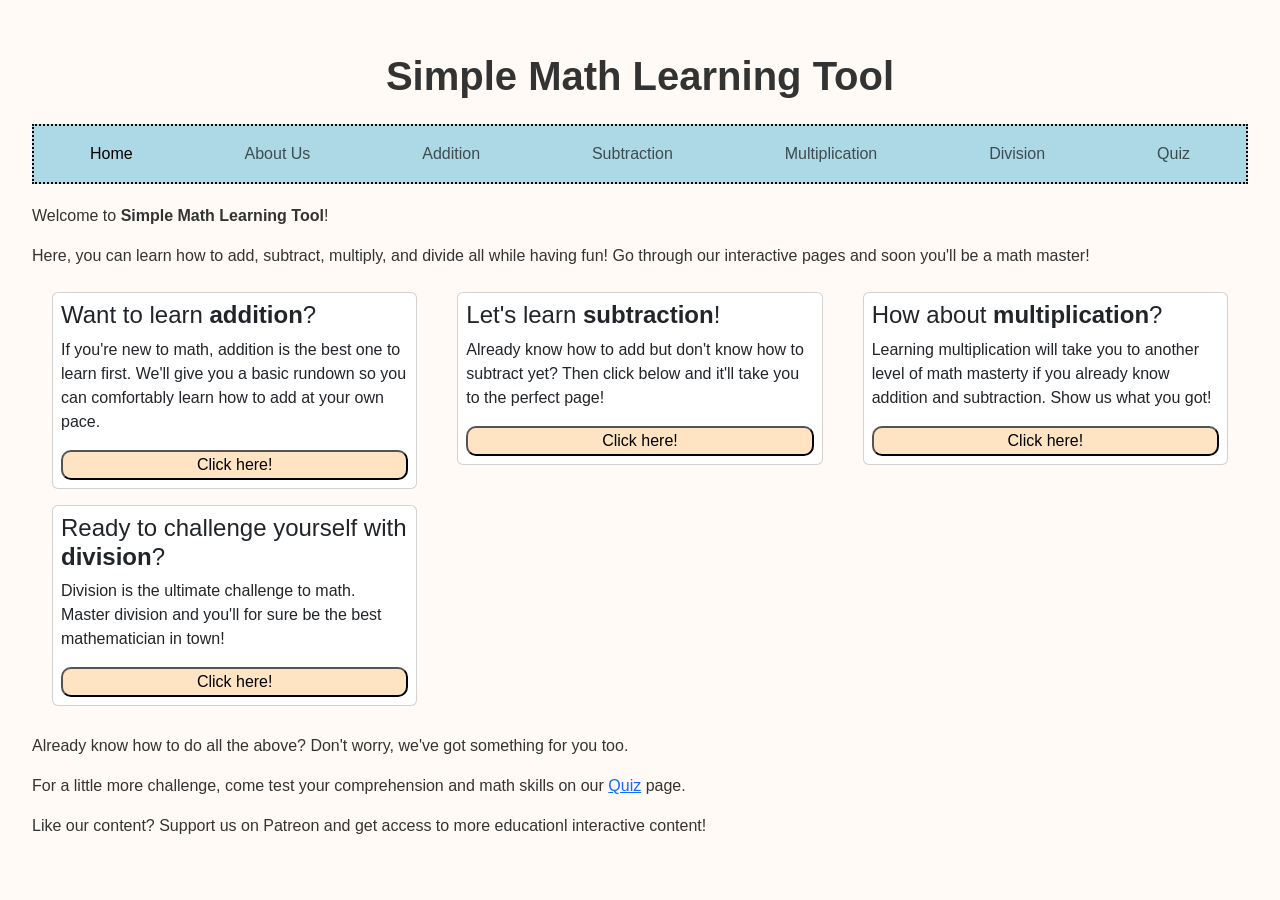
==== index.html @ 386a7744 "added more content on homepage" ====
<!DOCTYPE html>
<html>
<head>
    <meta charset="UTF-8">
    <meta name="viewport" content="width=device-width, initial-scale=1.0">
    <link href="https://cdn.jsdelivr.net/npm/bootstrap@5.3.3/dist/css/bootstrap.min.css" rel="stylesheet" integrity="sha384-QWTKZyjpPEjISv5WaRU9OFeRpok6YctnYmDr5pNlyT2bRjXh0JMhjY6hW+ALEwIH" crossorigin="anonymous">
    <link href="styles.css" rel="stylesheet"/>
    <title>Homepage</title>
    <style>
        button {
            border-radius: 10px;
            background-color: bisque;
        }
        .container-fluid {
            padding-bottom: 20px;
        }
    </style>
</head>
<body>
   <header>
        <h1 id="webTitle">Simple Math Learning Tool</h1>
        <nav class="navbar navbar-expand-md">
            <ul class="navbar-nav">
                <li class="nav-item">
                    <a class="nav-link active" href="index.html">Home</a>
                </li class="nav-item">
                <li class="nav-item">
                    <a class="nav-link" href="aboutus.html">About Us</a>
                </li class="nav-item">
                <li class="nav-item">
                    <a class="nav-link" href="addition.html">Addition</a>
                </li>
                <li class="nav-item">
                    <a class="nav-link" href="subtraction.html">Subtraction</a>
                </li class="nav-item">
                <li class="nav-item">
                    <a class="nav-link" href="multiplication.html">Multiplication</a>
                </li class="nav-item">
                <li class="nav-item">
                    <a class="nav-link" href="division.html">Division</a>
                </li class="nav-item">
                <li class="nav-item">
                    <a class="nav-link" href="quiz.html">Quiz</a>
                </li class="nav-item">
            </ul>
        </nav> 
    </header> 
    <p>Welcome to <strong>Simple Math Learning Tool</strong>!</p>
    <p>Here, you can learn how to add, subtract, multiply, and divide all while having fun! 
        Go through our interactive pages and soon you'll be a math master!</p>
    <div class="container-fluid">
        <div class="row">
            <div class="col-12 col-md-6 col-lg-4">
                <div class="card m-2 p-2">
                    <h4>Want to learn <b>addition</b>?</h4>
                    <p>If you're new to math, addition is the best one to learn first. 
                        We'll give you a basic rundown so you can comfortably learn how to add at your own pace.</p>
                    <button onClick="window.location.href='addition.html';">Click here!</button>
                </div>
            </div>
            <div class="col-12 col-md-6 col-lg-4">
                <div class="card m-2 p-2">
                    <h4>Let's learn <b>subtraction</b>!</h4>
                    <p>Already know how to add but don't know how to subtract yet?
                        Then click below and it'll take you to the perfect page!</p>
                    <button onClick="window.location.href='subtraction.html';">Click here!</button>
                </div>
            </div>
             <div class="col-12 col-md-6 col-lg-4">
                <div class="card m-2 p-2">
                    <h4>How about <b>multiplication</b>?</h4>
                    <p>Learning multiplication will take you to another level of math masterty if you already know addition and subtraction.
                        Show us what you got!</p>
                    <button onClick="window.location.href='multiplication.html';">Click here!</button>
                </div>
             </div>  
             <div class="col-12 col-md-6 col-lg-4">
                <div class="card m-2 p-2">
                    <h4>Ready to challenge yourself with <b>division</b>?</h4>
                    <p>Division is the ultimate challenge to math. 
                        Master division and you'll for sure be the best mathematician in town!
                    </p>
                    <button onClick="window.location.href='division.html';">Click here!</button>
                </div>
             </div>
        </div>
    </div> 
    <p>Already know how to do all the above? Don't worry, we've got something for you too.</p>
    <p>For a little more challenge, come test your comprehension and math skills on our <a href="quiz.html">Quiz</a> page.</p>
    <p>Like our content? Support us on Patreon and get access to more educationl interactive content!</p>

</body>
</html>
---- styles.css ----
.navbar {
    background-color:lightblue;
    border-color: black;
    border-style:dotted;
    border-width: 2px;
    justify-content: center; 
    margin-bottom: 20px; 
}

.navbar-nav {
    display: flex;
    flex-direction: row;
    justify-content: space-around;
    width: 100%;
}

.nav-item:hover{
    font-weight: bold;
    background-color: rgba(255, 255, 255, 0.5);
}

h1 {
    padding-top: 20px;
    margin-bottom: 24px;
}

body {
      margin: 0;
      font-family: Arial, sans-serif;
      background: #fffaf5;
      color: #333;
      padding: 32px;
    }

#webTitle {
    font-weight: bold;
    text-align: center; 
}

.card {
    position: relative;
}
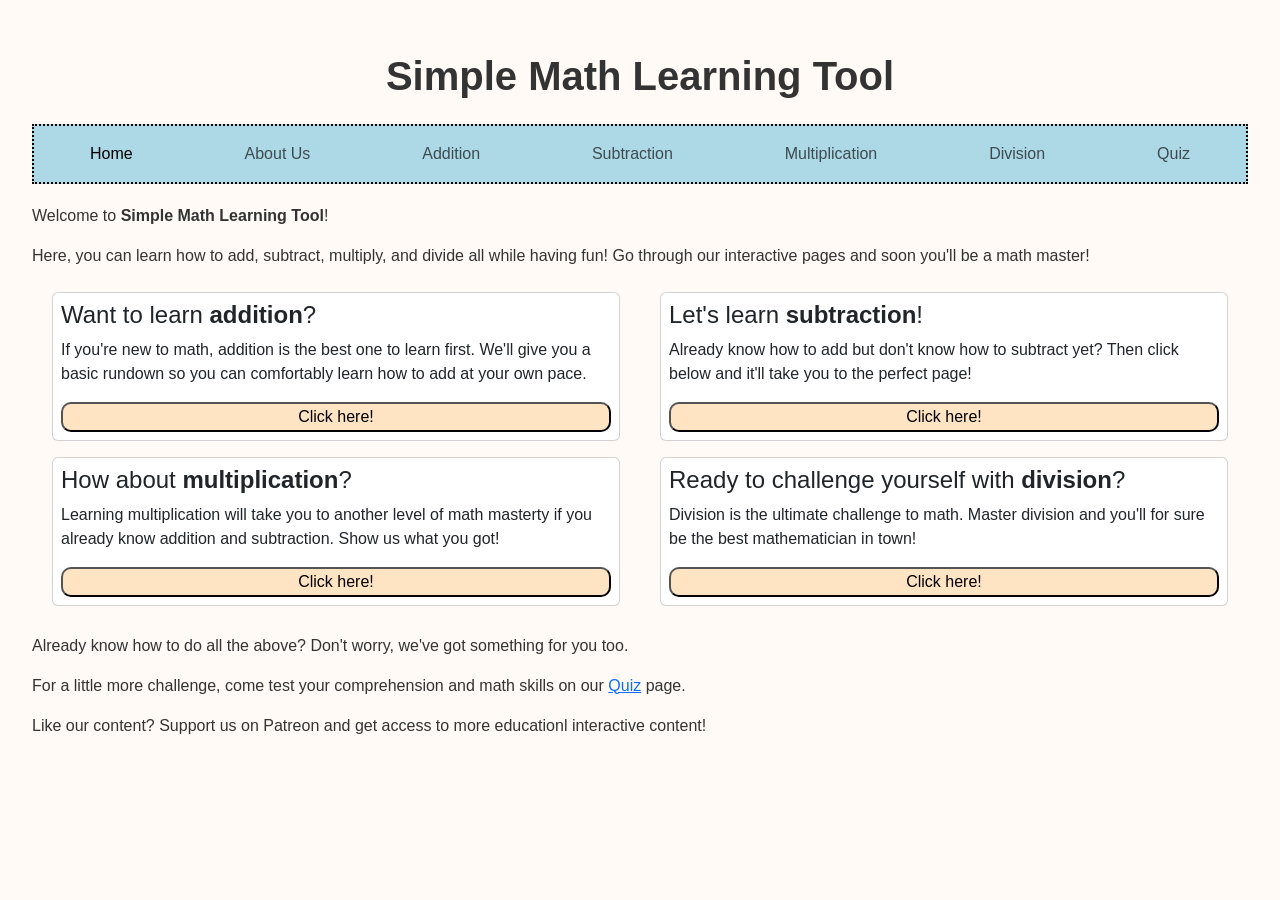
==== commit 3fe9f3de: "some style updates" ====
--- a/index.html
+++ b/index.html
@@ -50,7 +50,7 @@
         Go through our interactive pages and soon you'll be a math master!</p>
     <div class="container-fluid">
         <div class="row">
-            <div class="col-12 col-md-6 col-lg-4">
+            <div class="col-12 col-md-6 col-lg-6">
                 <div class="card m-2 p-2">
                     <h4>Want to learn <b>addition</b>?</h4>
                     <p>If you're new to math, addition is the best one to learn first. 
@@ -58,7 +58,7 @@
                     <button onClick="window.location.href='addition.html';">Click here!</button>
                 </div>
             </div>
-            <div class="col-12 col-md-6 col-lg-4">
+            <div class="col-12 col-md-6 col-lg-6">
                 <div class="card m-2 p-2">
                     <h4>Let's learn <b>subtraction</b>!</h4>
                     <p>Already know how to add but don't know how to subtract yet?
@@ -66,7 +66,7 @@
                     <button onClick="window.location.href='subtraction.html';">Click here!</button>
                 </div>
             </div>
-             <div class="col-12 col-md-6 col-lg-4">
+             <div class="col-12 col-md-6 col-lg-6">
                 <div class="card m-2 p-2">
                     <h4>How about <b>multiplication</b>?</h4>
                     <p>Learning multiplication will take you to another level of math masterty if you already know addition and subtraction.
@@ -74,7 +74,7 @@
                     <button onClick="window.location.href='multiplication.html';">Click here!</button>
                 </div>
              </div>  
-             <div class="col-12 col-md-6 col-lg-4">
+             <div class="col-12 col-md-6 col-lg-6">
                 <div class="card m-2 p-2">
                     <h4>Ready to challenge yourself with <b>division</b>?</h4>
                     <p>Division is the ultimate challenge to math. 
--- a/styles.css
+++ b/styles.css
@@ -12,6 +12,7 @@
     flex-direction: row;
     justify-content: space-around;
     width: 100%;
+    flex-wrap: wrap;
 }
 
 .nav-item:hover{
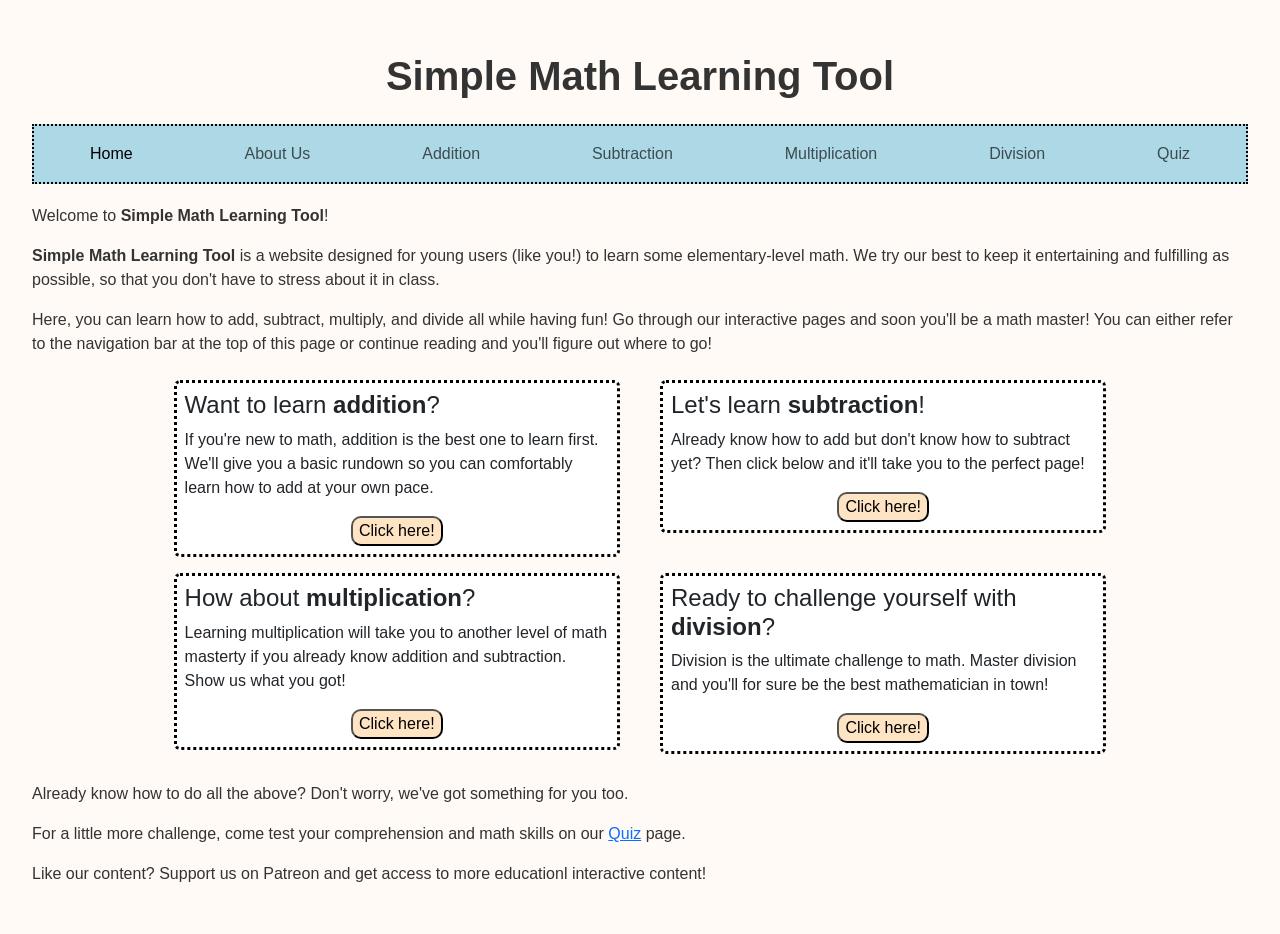
==== commit 413b5efe: "added content" ====
--- a/index.html
+++ b/index.html
@@ -10,9 +10,19 @@
         button {
             border-radius: 10px;
             background-color: bisque;
+            display: block;
+            margin-left: auto;
+            margin-right: auto;
         }
         .container-fluid {
             padding-bottom: 20px;
+            max-width: 80%;
+            height: auto;
+        }
+        .card {
+            border-color: black;
+            border-style: dotted;
+            border-width: 3px;
         }
     </style>
 </head>
@@ -46,8 +56,11 @@
         </nav> 
     </header> 
     <p>Welcome to <strong>Simple Math Learning Tool</strong>!</p>
+    <p><strong>Simple Math Learning Tool</strong> is a website designed for young users (like you!) to learn some elementary-level math.
+    We try our best to keep it entertaining and fulfilling as possible, so that you don't have to stress about it in class.</p>
     <p>Here, you can learn how to add, subtract, multiply, and divide all while having fun! 
-        Go through our interactive pages and soon you'll be a math master!</p>
+        Go through our interactive pages and soon you'll be a math master! You can either refer to the navigation bar at the top of this page
+    or continue reading and you'll figure out where to go!</p>
     <div class="container-fluid">
         <div class="row">
             <div class="col-12 col-md-6 col-lg-6">
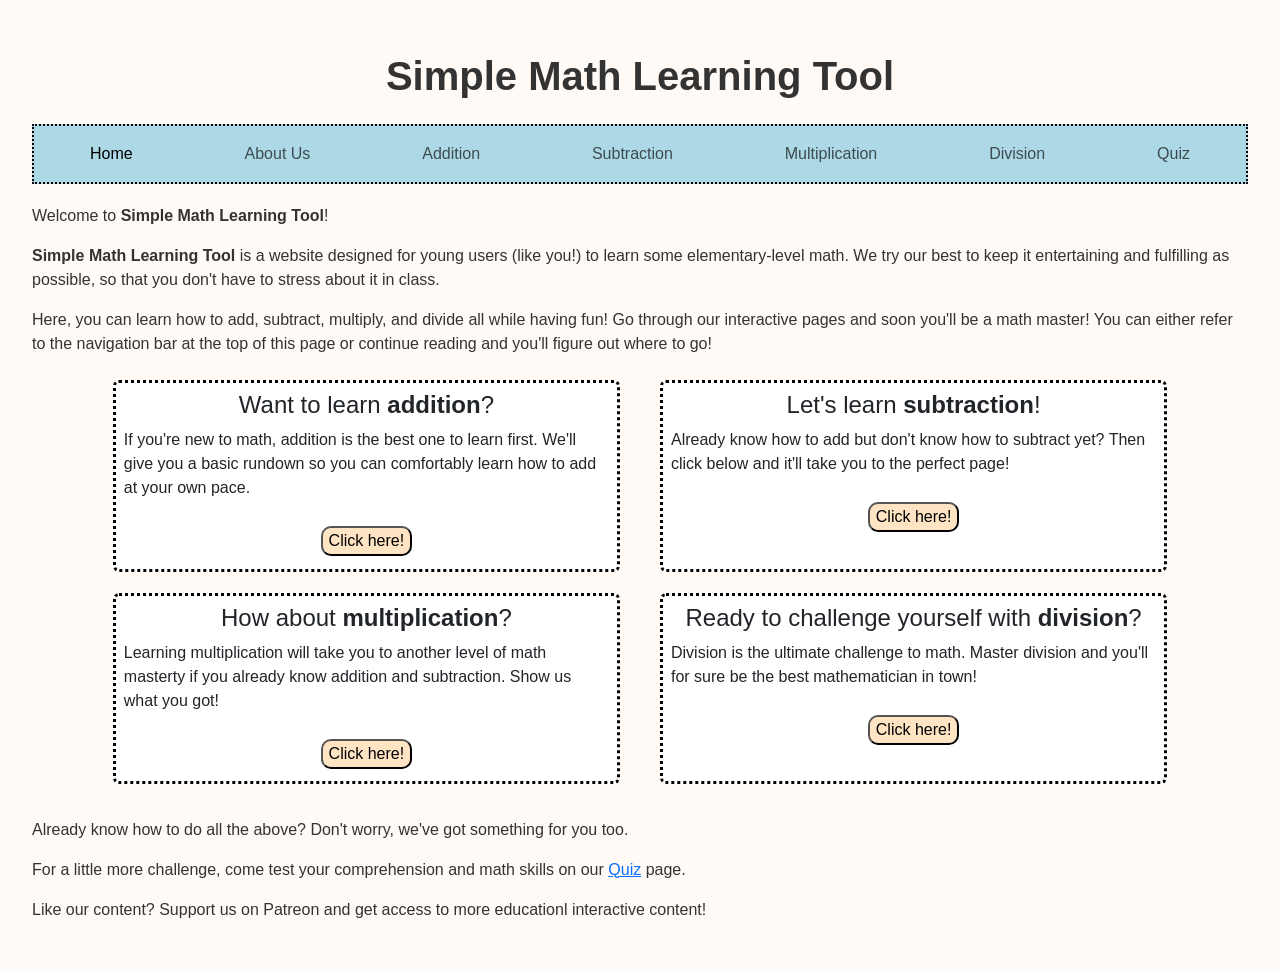
==== commit 792103f2: "minor style changes" ====
--- a/index.html
+++ b/index.html
@@ -13,16 +13,22 @@
             display: block;
             margin-left: auto;
             margin-right: auto;
+            margin-top: 10px;
+            margin-bottom: 10px;
         }
         .container-fluid {
             padding-bottom: 20px;
-            max-width: 80%;
+            max-width: 90%;
             height: auto;
         }
         .card {
             border-color: black;
             border-style: dotted;
             border-width: 3px;
+            height: 90%;
+        }
+        h4 {
+            text-align: center;
         }
     </style>
 </head>
--- a/styles.css
+++ b/styles.css
@@ -23,6 +23,7 @@
 h1 {
     padding-top: 20px;
     margin-bottom: 24px;
+    text-align: center;
 }
 
 body {
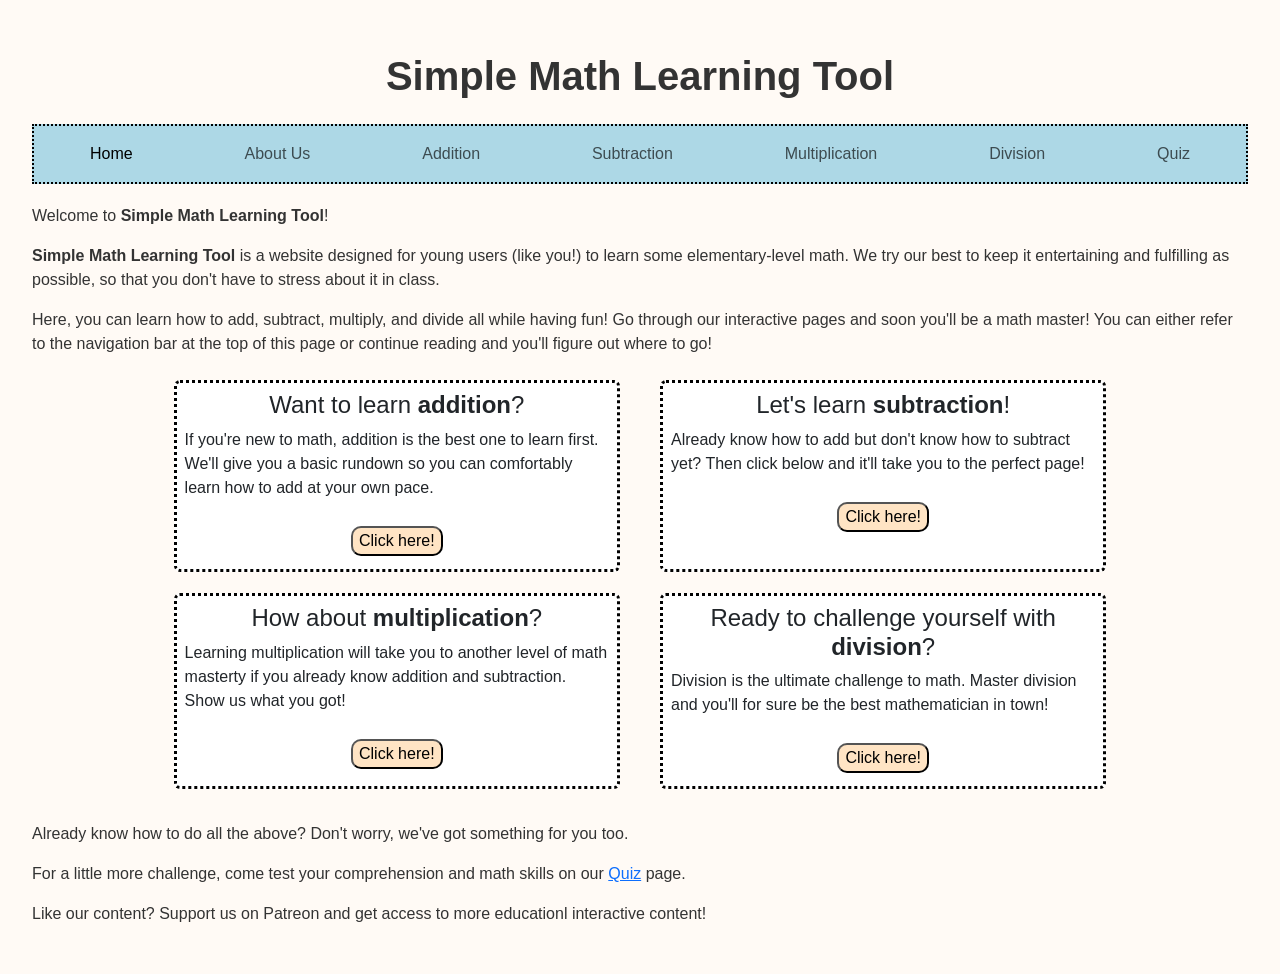
==== commit 0df64856: "minor update" ====
--- a/index.html
+++ b/index.html
@@ -18,7 +18,7 @@
         }
         .container-fluid {
             padding-bottom: 20px;
-            max-width: 90%;
+            max-width: 80%;
             height: auto;
         }
         .card {
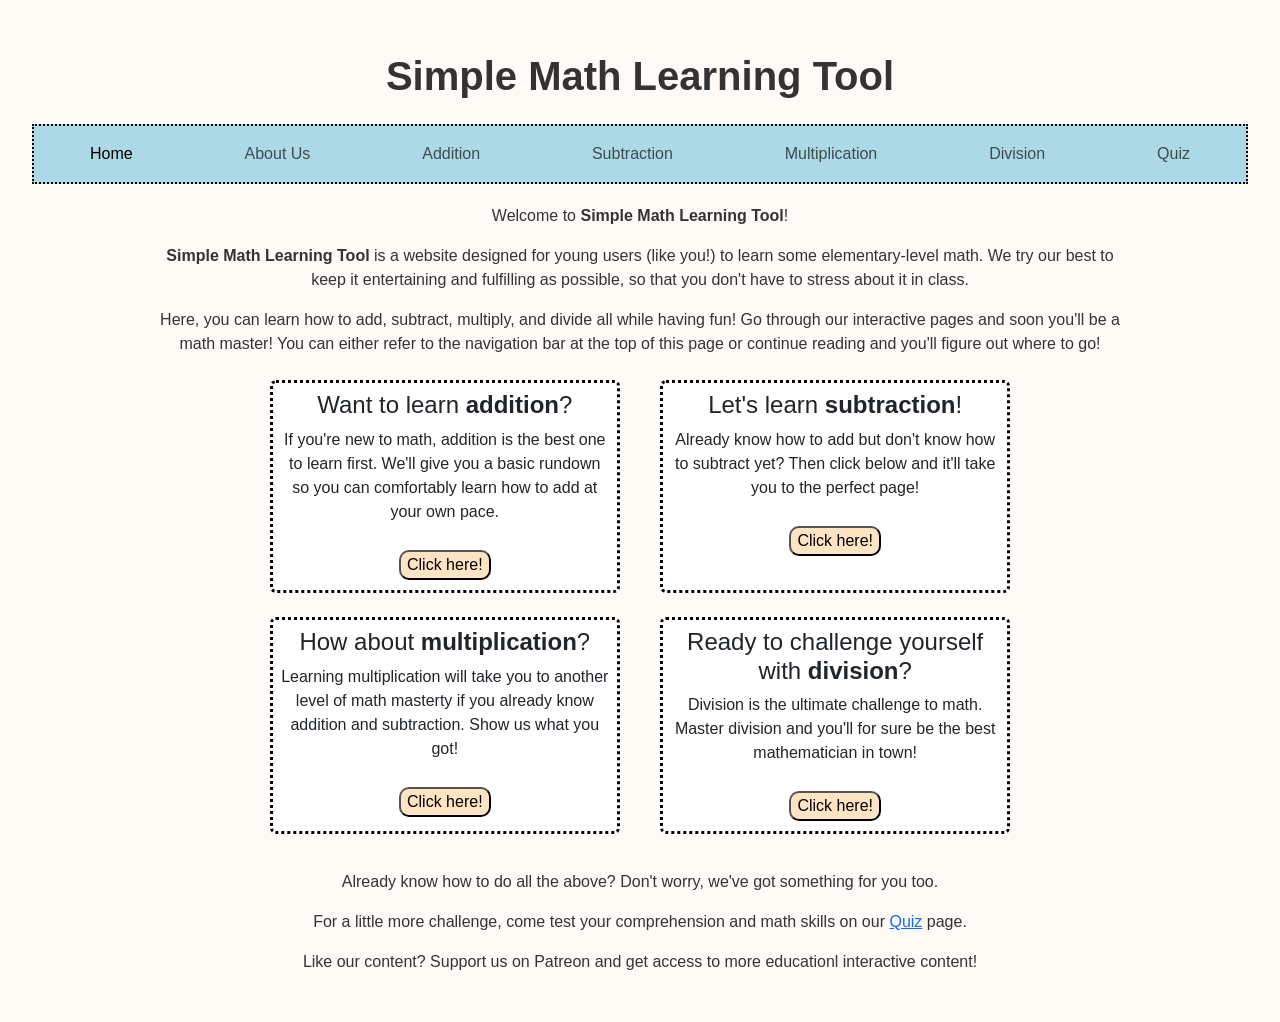
==== commit 3ee5e985: "style updates" ====
--- a/index.html
+++ b/index.html
@@ -15,6 +15,11 @@
             margin-right: auto;
             margin-top: 10px;
             margin-bottom: 10px;
+        }
+        .container {
+            max-width: 1000px;
+            margin: 0 auto;
+            text-align: center;
         }
         .container-fluid {
             padding-bottom: 20px;
@@ -61,7 +66,8 @@
             </ul>
         </nav> 
     </header> 
-    <p>Welcome to <strong>Simple Math Learning Tool</strong>!</p>
+    <div class="container">
+        <p>Welcome to <strong>Simple Math Learning Tool</strong>!</p>
     <p><strong>Simple Math Learning Tool</strong> is a website designed for young users (like you!) to learn some elementary-level math.
     We try our best to keep it entertaining and fulfilling as possible, so that you don't have to stress about it in class.</p>
     <p>Here, you can learn how to add, subtract, multiply, and divide all while having fun! 
@@ -105,8 +111,12 @@
         </div>
     </div> 
     <p>Already know how to do all the above? Don't worry, we've got something for you too.</p>
-    <p>For a little more challenge, come test your comprehension and math skills on our <a href="quiz.html">Quiz</a> page.</p>
+    <aside>
+        <p>For a little more challenge, come test your comprehension and math skills on our <a href="quiz.html">Quiz</a> page.</p>
+    </aside>
     <p>Like our content? Support us on Patreon and get access to more educationl interactive content!</p>
+    </div>
+    
 
 </body>
 </html>
